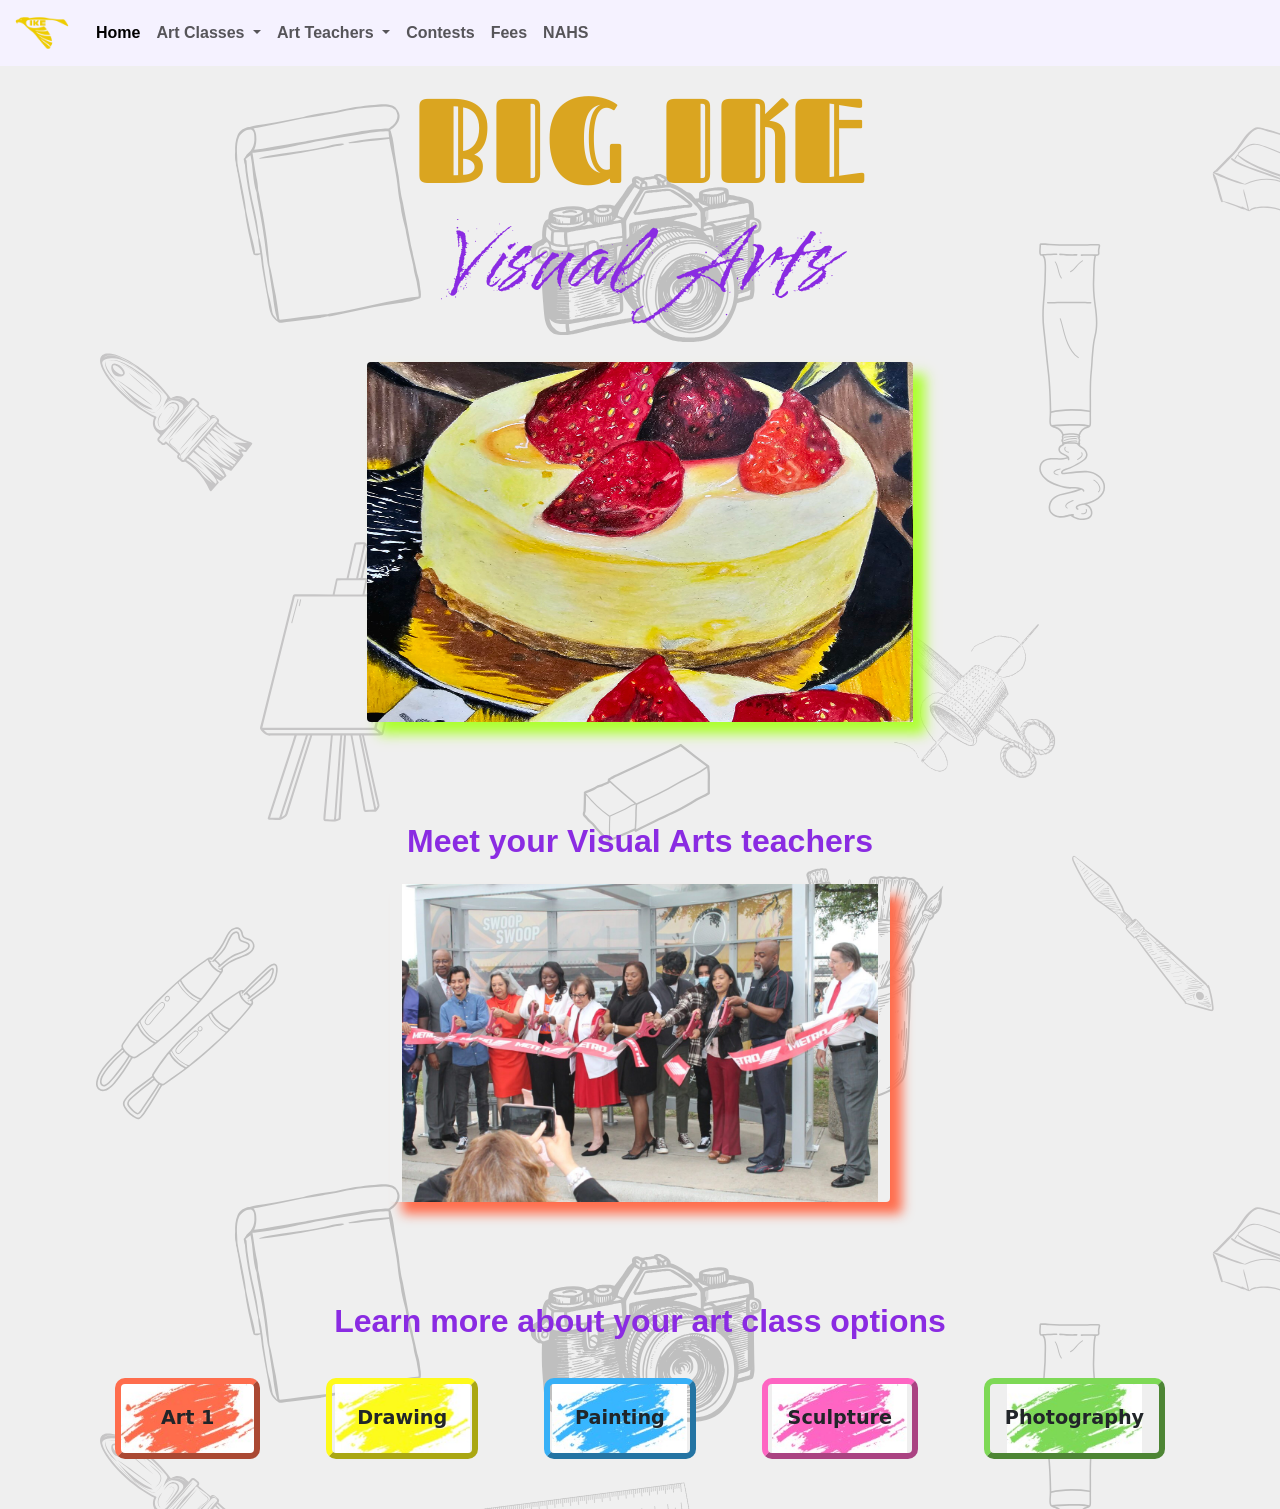
==== index.html @ fd1fc828 "created landing page and uploaded relevant images" ====
<!doctype html>
<html lang="en">
  <head>
    <meta charset="UTF-8" />
    <meta name="viewport" content="width=device-width, initial-scale=1.0" />
    <title>IKE Visual Arts</title>

    <link
      href="https://cdn.jsdelivr.net/npm/bootstrap@5.3.8/dist/css/bootstrap.min.css"
      rel="stylesheet"
      integrity="sha384-sRIl4kxILFvY47J16cr9ZwB07vP4J8+LH7qKQnuqkuIAvNWLzeN8tE5YBujZqJLB"
      crossorigin="anonymous"
    />

    <link rel="preconnect" href="https://fonts.googleapis.com" />
    <link rel="preconnect" href="https://fonts.gstatic.com" crossorigin />
    <link
      href="https://fonts.googleapis.com/css2?family=Bebas+Neue&family=Dancing+Script:wght@400..700&family=Fascinate+Inline&family=Grey+Qo&family=Roboto:ital,wght@0,100;0,300;0,400;0,500;0,700;0,900;1,100;1,300;1,400;1,500;1,700;1,900&display=swap"
      rel="stylesheet"
    />
    <link rel="preconnect" href="https://fonts.googleapis.com" />
    <link rel="preconnect" href="https://fonts.gstatic.com" crossorigin />
    <link
      href="https://fonts.googleapis.com/css2?family=Bebas+Neue&family=Dancing+Script:wght@400..700&family=Fascinate+Inline&family=Grey+Qo&family=Roboto:ital,wght@0,100;0,300;0,400;0,500;0,700;0,900;1,100;1,300;1,400;1,500;1,700;1,900&family=Splash&display=swap"
      rel="stylesheet"
    />
    <link rel="stylesheet" href="css/style.css" />
  </head>

  <body>
    <nav
      class="navbar navbar-expand-lg navbar-light"
      style="background-color: #f5f2ff"
    >
      <div class="container-fluid">
        <a class="navbar-brand" href="#"
          ><img src="images/IkeLogo.png" alt="Swoop!" class="logo"
        /></a>
        <button
          class="navbar-toggler"
          type="button"
          data-bs-toggle="collapse"
          data-bs-target="#navbarNavDropdown"
          aria-controls="navbarNavDropdown"
          aria-expanded="false"
          aria-label="Toggle navigation"
        >
          <span class="navbar-toggler-icon"></span>
        </button>
        <div class="collapse navbar-collapse" id="navbarNavDropdown">
          <ul class="navbar-nav">
            <li class="nav-item">
              <a class="nav-link active" aria-current="page" href="index.html"
                >Home</a
              >
            </li>
            <li class="nav-item dropdown">
              <a
                class="nav-link dropdown-toggle"
                href="#"
                id="navbarDropdownMenuLink"
                role="button"
                data-bs-toggle="dropdown"
                aria-expanded="false"
              >
                Art Classes
              </a>
              <ul
                class="dropdown-menu"
                aria-labelledby="navbarDropdownMenuLink"
              >
                <li><a class="dropdown-item" href="art1.html">Art 1</a></li>
                <li>
                  <a class="dropdown-item" href="drawing.html">Drawing</a>
                </li>
                <li>
                  <a class="dropdown-item" href="painting.html">Painting</a>
                </li>
                <li>
                  <a class="dropdown-item" href="sculpture.html">Sculpture</a>
                </li>
                <li>
                  <a class="dropdown-item" href="photography.html"
                    >Photography</a
                  >
                </li>
                <li><a class="dropdown-item" href="ap-ib.html">AP/IB</a></li>
              </ul>
            </li>
            <li class="nav-item dropdown">
              <a
                class="nav-link dropdown-toggle"
                href="#"
                id="navbarDropdownMenuLink"
                role="button"
                data-bs-toggle="dropdown"
                aria-expanded="false"
              >
                Art Teachers
              </a>
              <ul
                class="dropdown-menu"
                aria-labelledby="navbarDropdownMenuLink"
              >
                <li>
                  <a class="dropdown-item" href="medina.html">Mr. Medina</a>
                </li>
                <li>
                  <a class="dropdown-item" href="rundquist.html"
                    >Ms. Rundquist</a
                  >
                </li>
                <li>
                  <a class="dropdown-item" href="schmidt.html">Mr. Schmidt</a>
                </li>
                <li>
                  <a class="dropdown-item" href="schoborg.html">Ms. Schoborg</a>
                </li>
              </ul>
            </li>
            <li class="nav-item">
              <a class="nav-link" href="contests.html">Contests</a>
            </li>

            <li class="nav-item">
              <a class="nav-link" href="fees.html">Fees</a>
            </li>
            <li class="nav-item">
              <a class="nav-link" href="nahs.html">NAHS</a>
            </li>
          </ul>
        </div>
      </div>
    </nav>
    <div class="container-main">
      <div class="container mb-5">
        <h1>BIG IKE</h1>
        <h2>Visual Arts</h2>
      </div>
      <div class="container">
        <div class="row">
          <div class="col-md-6 offset-md-3">
            <div
              id="carouselExampleSlidesOnly"
              class="carousel slide"
              data-bs-ride="carousel"
            >
              <div class="carousel-inner">
                <div class="carousel-item active">
                  <img src="images/cake.jpg" class="d-block w-100" alt="cake" />
                </div>
                <div class="carousel-item">
                  <img
                    src="images/vaquera.jpeg"
                    class="d-block w-100"
                    alt="vaquera"
                  />
                </div>
                <div class="carousel-item">
                  <img src="images/dino.jpg" class="d-block w-100" alt="dino" />
                </div>
                <div class="carousel-item">
                  <img
                    src="images/floral.jpg"
                    class="d-block w-100"
                    alt="floral"
                  />
                </div>
                <div class="carousel-item">
                  <img src="images/domo.jpg" class="d-block w-100" alt="domo" />
                </div>
                <div class="carousel-item">
                  <img
                    src="images/futbol.jpg"
                    class="d-block w-100"
                    alt="futbol"
                  />
                </div>
              </div>
            </div>
          </div>
        </div>
        <div class="row meet-teachers">
          <h3>Meet your Visual Arts teachers</h3>
        </div>
        <div class="row mt-3 mb-5">
          <!--flexbox instead-->
          <img src="images/staffplaceholder.jpg" width="350" />
        </div>
        <div class="row art-options">
          <h3>Learn more about your art class options</h3>
        </div>
        <div class="art-class-buttons">
          <span
            ><a id="art1" class="btn" href="art1.html" role="button"
              >Art 1</a
            ></span
          >
          <span
            ><a id="drawing" class="btn" href="drawing.html" role="button"
              >Drawing</a
            ></span
          >
          <span
            ><a id="painting" class="btn" href="painting.html" role="button"
              >Painting</a
            ></span
          >
          <span
            ><a id="sculpture" class="btn" href="sculpture.html" role="button"
              >Sculpture</a
            ></span
          >
          <span>
            <a
              id="photography"
              class="btn"
              href="photography.html"
              role="button"
              >Photography</a
            >
          </span>
        </div>
      </div>
    </div>
    <script
      src="https://cdn.jsdelivr.net/npm/bootstrap@5.3.8/dist/js/bootstrap.bundle.min.js"
      integrity="sha384-FKyoEForCGlyvwx9Hj09JcYn3nv7wiPVlz7YYwJrWVcXK/BmnVDxM+D2scQbITxI"
      crossorigin="anonymous"
    ></script>
  </body>
</html>
---- css/style.css ----
h1 {
  font-family: "Fascinate Inline", system-ui;
  font-weight: 400;
  font-style: normal;
  text-align: center;
  font-size: 120px;
  color: goldenrod;
}
h2 {
  font-family: "Splash", cursive;
  font-weight: 500;
  font-style: normal;
  text-align: center;
  font-size: 80px;
  color: blueviolet;
}

.container-main {
  background-image: url(../images/TransparentVisualArtsBG2.png);
}
.carousel-inner > .carousel-item > img {
  width: 360px;
  height: 360px;
  border-radius: 4px;
}

.carousel {
  box-shadow: 12px 12px 12px greenyellow;
  border-color: black;
}
.mt-3 {
  width: 500px;
  display: block;
  margin: 0 auto;
  border-color: black;
  border-radius: 4px;
  box-shadow: 12px 12px 12px #ff6d4d;
}

h3 {
  font-family: Verdana, Geneva, Tahoma, sans-serif;
  font-size: 32px;
  font-weight: 600;
}

.meet-teachers {
  margin-top: 100px;
  text-align: center;
  color: #8a2be2;
}

.art-options {
  margin-top: 100px;
  text-align: center;
  color: #8a2be2;
}

.art-class-buttons {
  display: flex;
  justify-content: space-around;
  margin-top: 30px;
}

#art1 {
  padding: 20px 40px;
  border-radius: 10px;
  border-width: 5px;
  border: 0.4rem outset #fe6d4d;
  margin-bottom: 50px;
  background-image: url(../images/OrangeScribble.jpg);
  background-size: 135px;
  background-repeat: no-repeat;
  background-position: center;
  font-weight: 600;
  font-size: larger;
}
#drawing {
  padding: 20px 25px;
  border-radius: 10px;
  border-width: 5px;
  border: 0.4rem outset #fefa1b;
  margin-bottom: 50px;
  background-image: url(../images/YellowScribble.jpg);
  background-size: 135px;
  background-repeat: no-repeat;
  background-position: center;
  font-weight: 600;
  font-size: larger;
}
#painting {
  padding: 20px 25px;
  border-radius: 10px;
  border-width: 5px;
  border: 0.4rem outset #37b0f7;
  margin-bottom: 50px;
  background-image: url(../images/BlueScribble.jpg);
  background-size: 135px;
  background-repeat: no-repeat;
  background-position: center;
  font-weight: 600;
  font-size: larger;
}
#sculpture {
  padding: 20px 20px;
  border-radius: 10px;
  border-width: 5px;
  border: 0.4rem outset #fe65c2;
  margin-bottom: 50px;
  background-image: url(../images/PinkScribble.jpg);
  background-size: 135px;
  background-repeat: no-repeat;
  background-position: center;
  font-weight: 600;
  font-size: larger;
}
#photography {
  padding: 20px 15px;
  border-radius: 10px;
  border-width: 5px;
  border: 0.4rem outset #7ed956;
  margin-bottom: 50px;
  background-image: url(../images/GreenScribble.jpg);
  background-size: 135px;
  background-repeat: no-repeat;
  background-position: center;
  font-weight: 600;
  font-size: larger;
}

.logo {
  max-width: 60px;
}

.nav-item {
  font-family: Verdana, Geneva, Tahoma, sans-serif;
  font-weight: 600;
}

.dropdown-item:hover {
  background-color: #fe65c2;
}
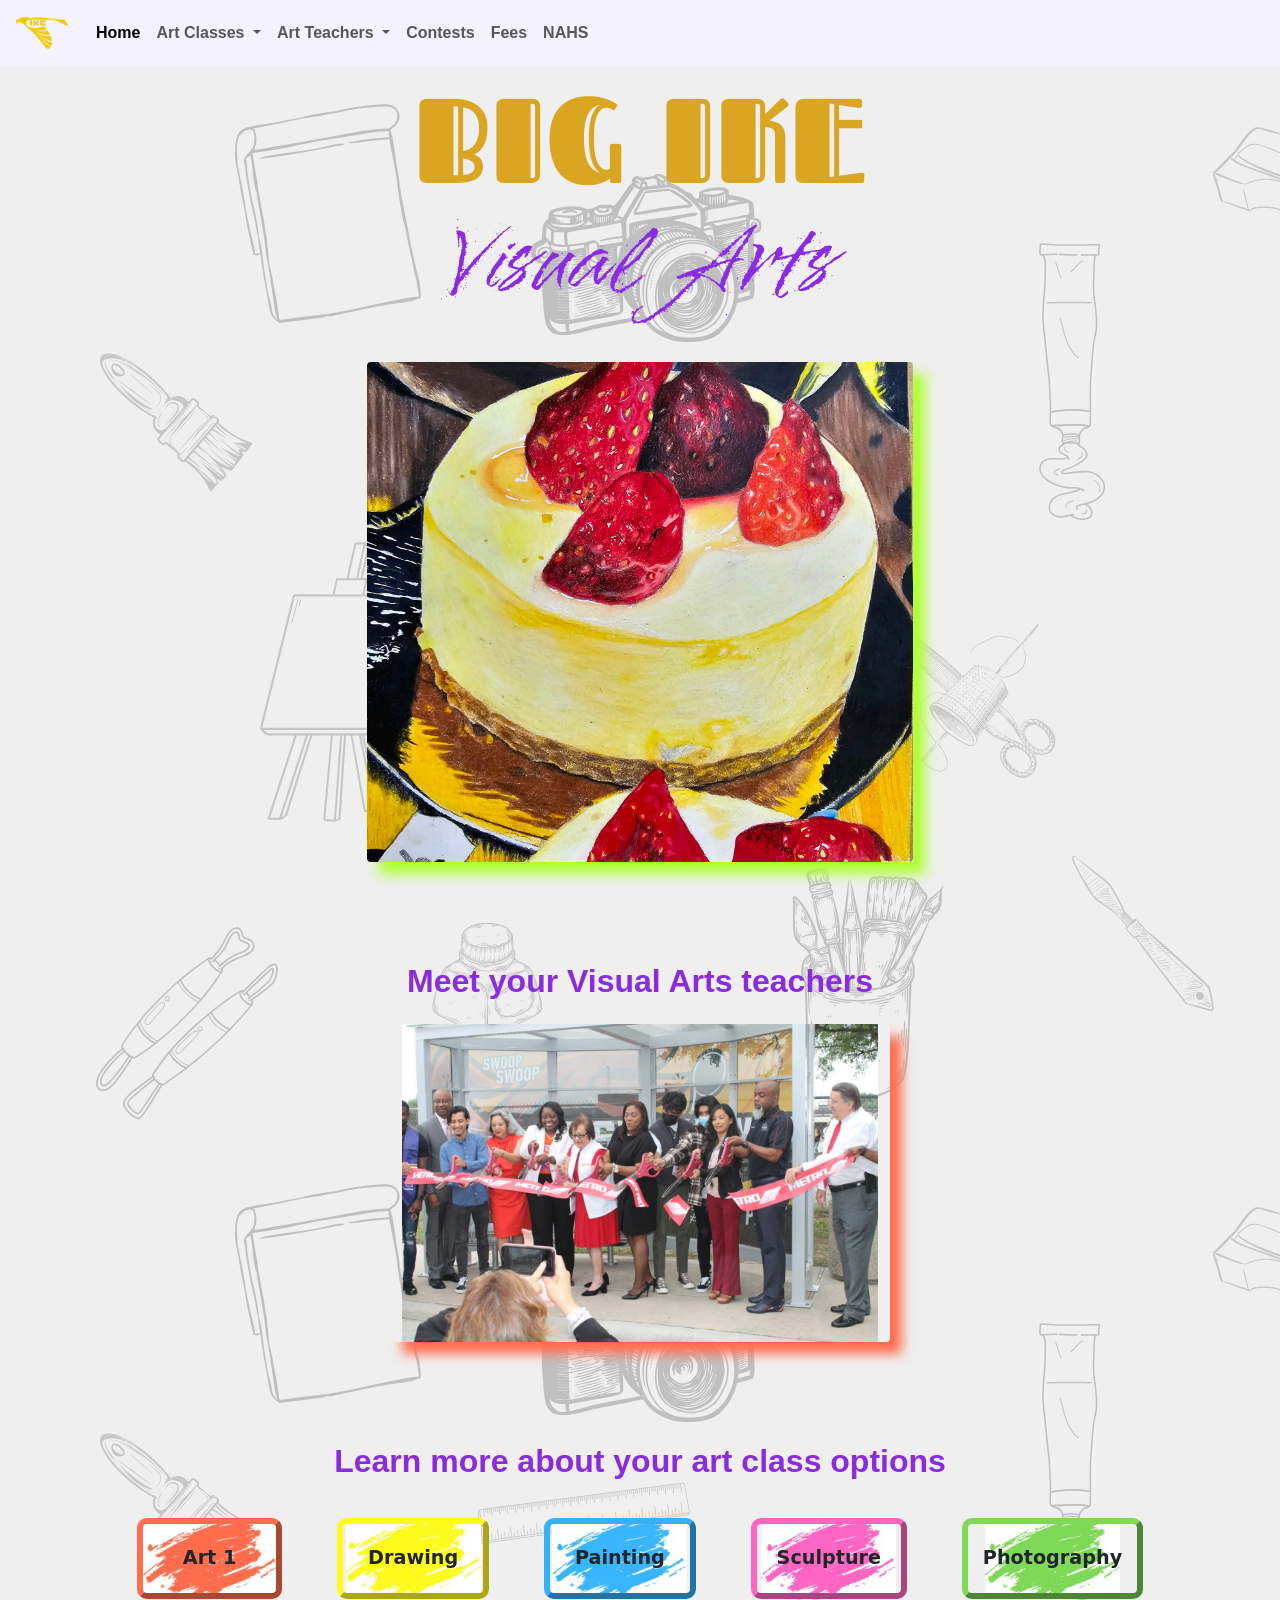
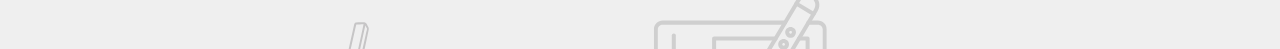
==== commit f7765d09: "made landing page course buttons responsive" ====
--- a/index.html
+++ b/index.html
@@ -24,6 +24,7 @@
       href="https://fonts.googleapis.com/css2?family=Bebas+Neue&family=Dancing+Script:wght@400..700&family=Fascinate+Inline&family=Grey+Qo&family=Roboto:ital,wght@0,100;0,300;0,400;0,500;0,700;0,900;1,100;1,300;1,400;1,500;1,700;1,900&family=Splash&display=swap"
       rel="stylesheet"
     />
+    <link rel="icon" type="image/png" href="images/IkeLogo.png" />
     <link rel="stylesheet" href="css/style.css" />
   </head>
 
@@ -84,7 +85,7 @@
                     >Photography</a
                   >
                 </li>
-                <li><a class="dropdown-item" href="ap-ib.html">AP/IB</a></li>
+                <li><a class="dropdown-item" href="ap.html">AP</a></li>
               </ul>
             </li>
             <li class="nav-item dropdown">
@@ -190,7 +191,7 @@
         <div class="row art-options">
           <h3>Learn more about your art class options</h3>
         </div>
-        <div class="art-class-buttons">
+        <div class="art-class-buttons d-flex justify-content-evenly flex-wrap">
           <span
             ><a id="art1" class="btn" href="art1.html" role="button"
               >Art 1</a
--- a/css/style.css
+++ b/css/style.css
@@ -20,7 +20,7 @@
 }
 .carousel-inner > .carousel-item > img {
   width: 360px;
-  height: 360px;
+  height: 500px;
   border-radius: 4px;
 }
 
@@ -56,8 +56,6 @@
 }
 
 .art-class-buttons {
-  display: flex;
-  justify-content: space-around;
   margin-top: 30px;
 }
 
